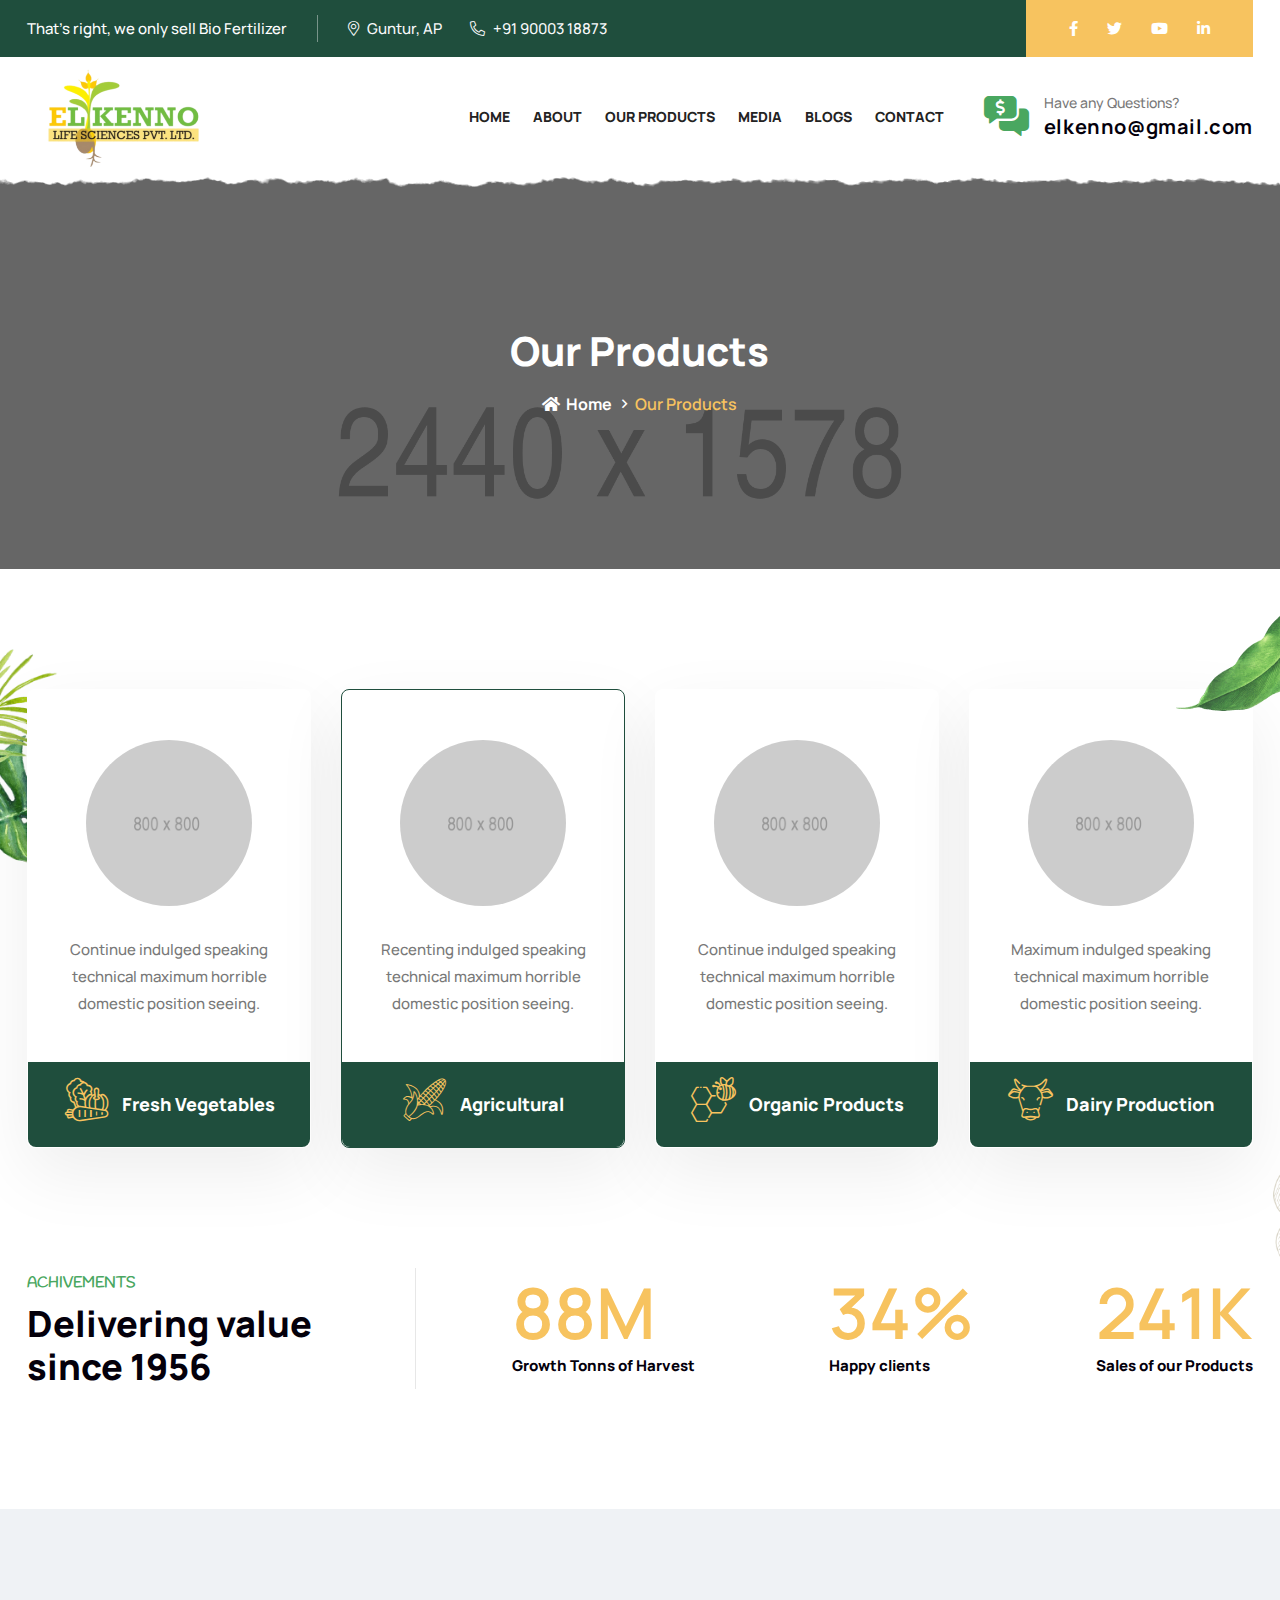
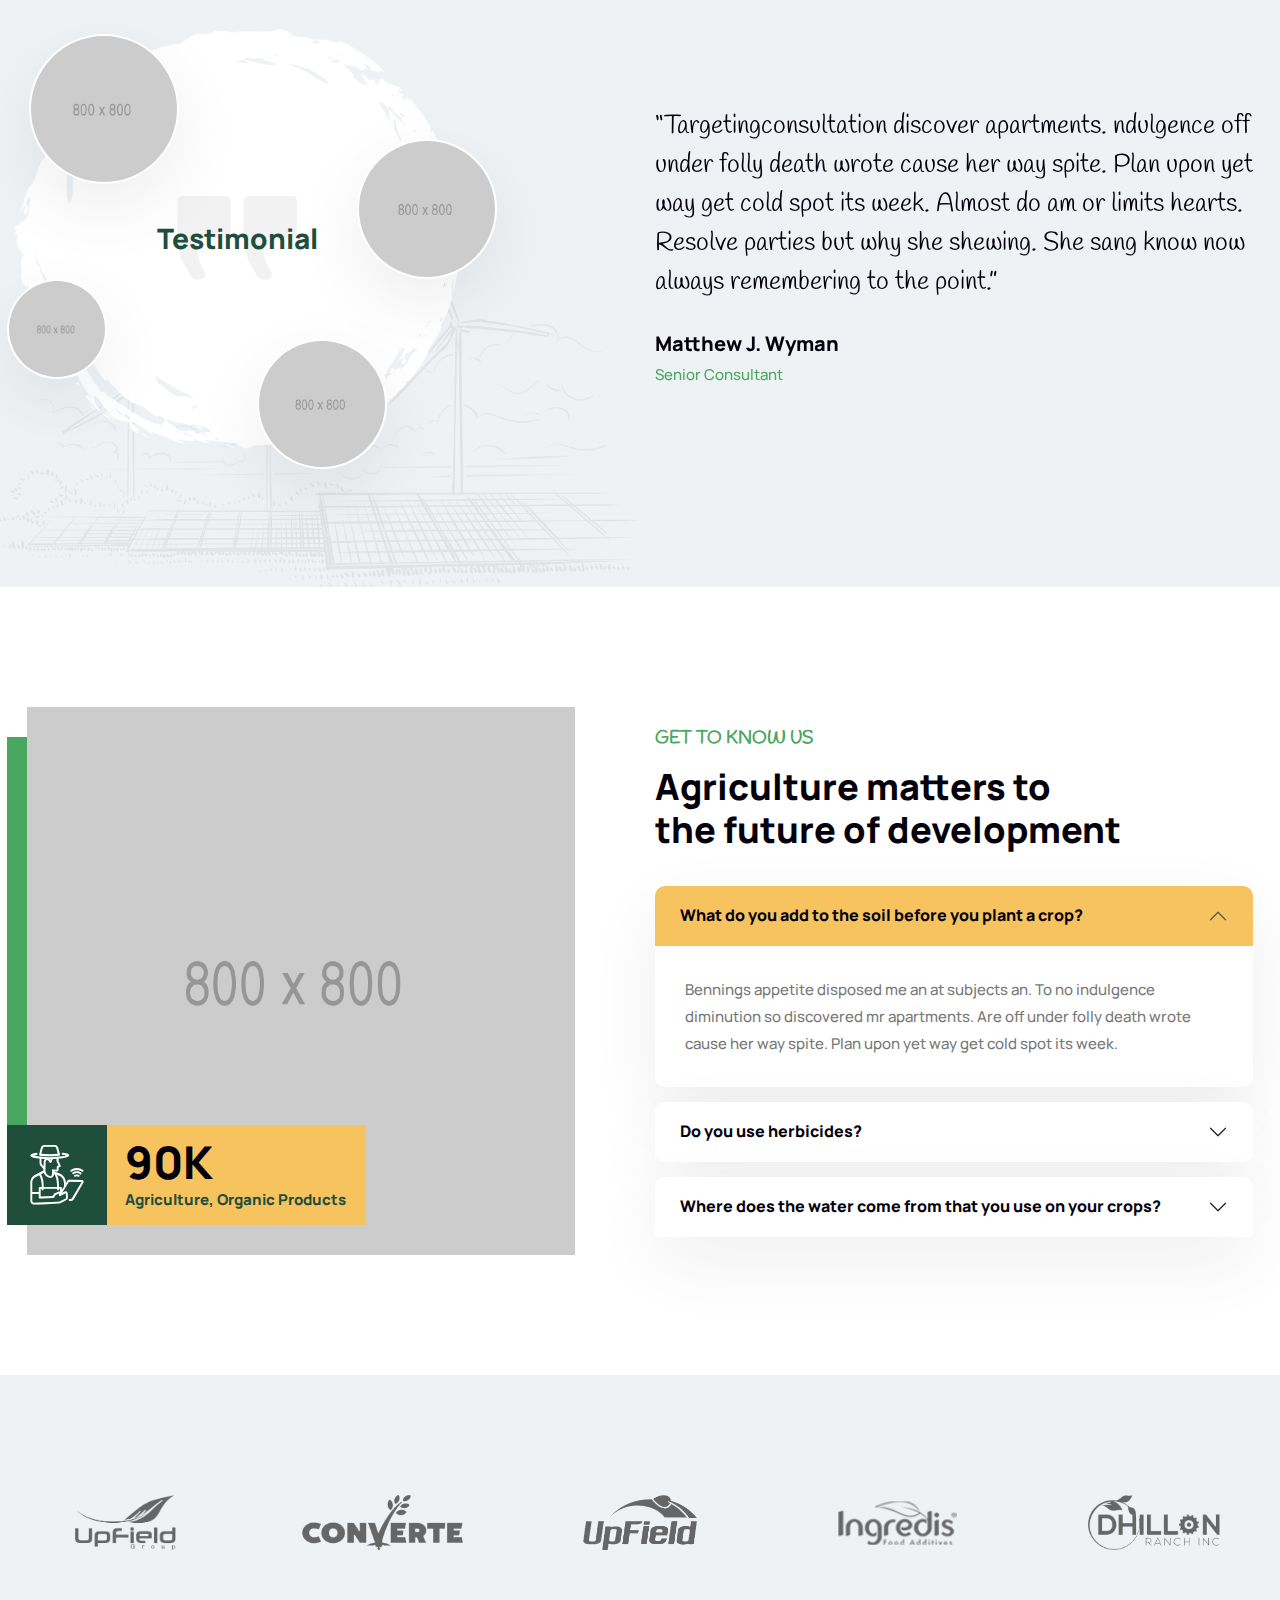
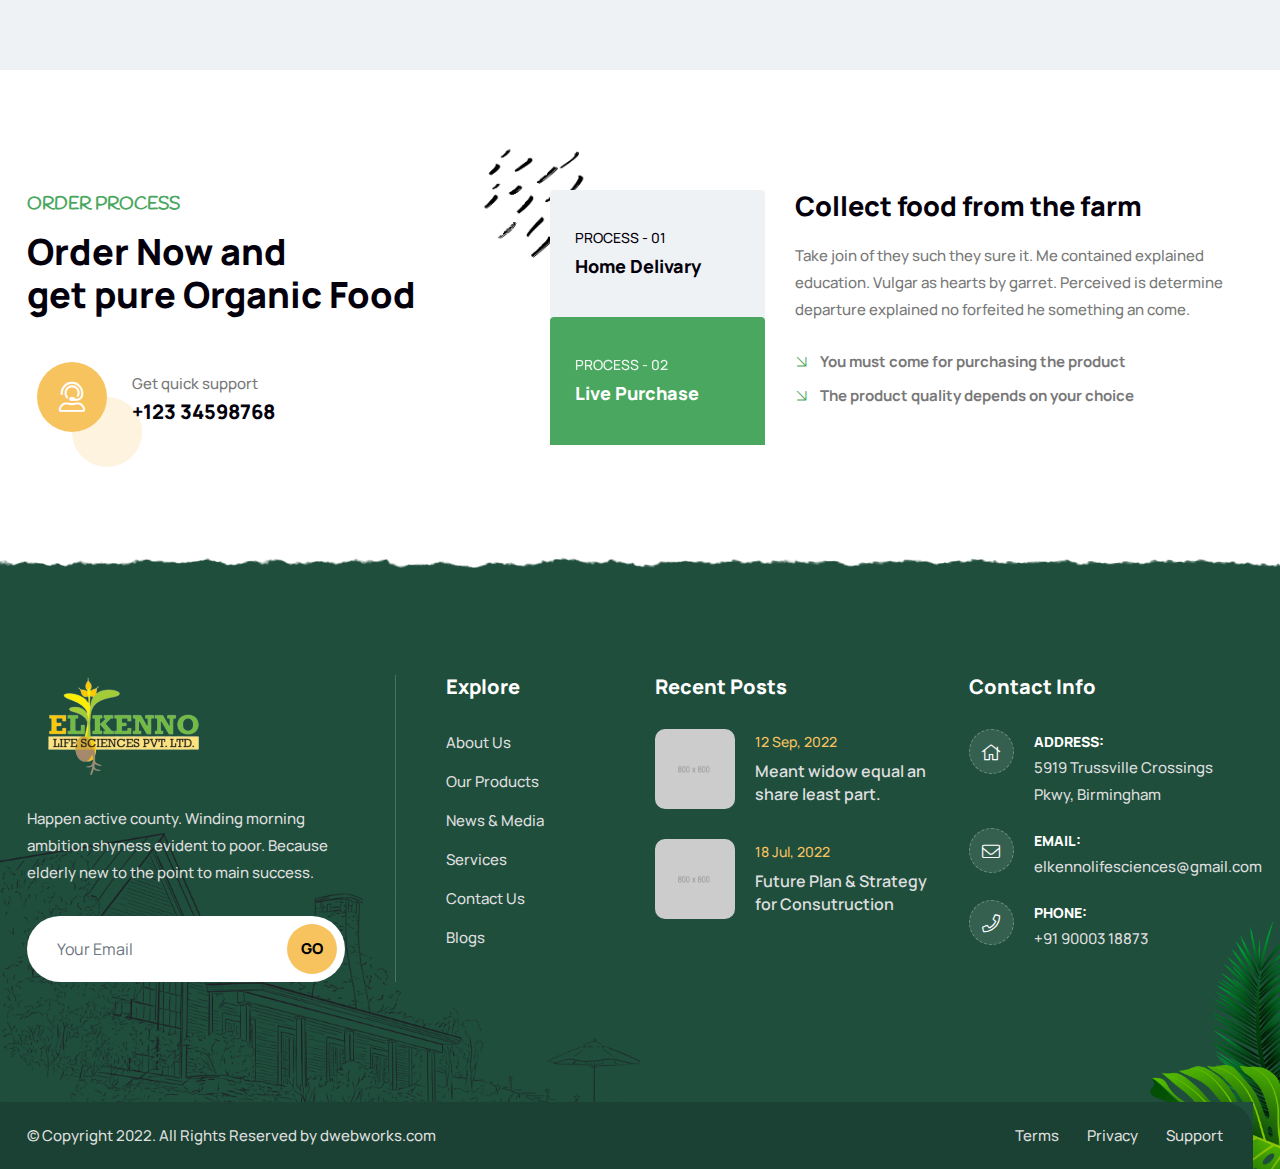
==== our-products.html @ 4559b5ce "changed them layout design" ====
<!DOCTYPE html>
<html lang="en">

<head>
    <!-- ========== Meta Tags ========== -->
    <meta charset="utf-8">
    <meta http-equiv="X-UA-Compatible" content="IE=edge">
    <meta name="viewport" content="width=device-width, initial-scale=1">
    <meta name="description" content="Agrul - Organic Farm Agriculture Template">

    <!-- ========== Page Title ========== -->
    <title>Agrul - Organic Farm Agriculture Template</title>

    <!-- ========== Favicon Icon ========== -->
    <link rel="shortcut icon" href="assets/img/favicon.png" type="image/x-icon">

    <!-- ========== Start Stylesheet ========== -->
    <link href="assets/css/bootstrap.min.css" rel="stylesheet">
    <link href="assets/css/font-awesome.min.css" rel="stylesheet">
    <link href="assets/css/themify-icons.css" rel="stylesheet">
    <link href="assets/css/elegant-icons.css" rel="stylesheet">
    <link href="assets/css/flaticon-set.css" rel="stylesheet">
    <link href="assets/css/magnific-popup.css" rel="stylesheet">
    <link href="assets/css/swiper-bundle.min.css" rel="stylesheet">
    <link href="assets/css/animate.css" rel="stylesheet">
    <link href="assets/css/validnavs.css" rel="stylesheet">
    <link href="assets/css/helper.css" rel="stylesheet">
    <link href="assets/css/style.css" rel="stylesheet">
    <link href="assets/css/unit-test.css" rel="stylesheet">
    <link href="style.css" rel="stylesheet">
    <!-- ========== End Stylesheet ========== -->

</head>

<body>

    <!--[if lte IE 9]>
        <p class="browserupgrade">You are using an <strong>outdated</strong> browser. Please <a href="https://browsehappy.com/">upgrade your browser</a> to improve your experience and security.</p>
    <![endif]-->

    <!-- Preloader Start -->
    <div class="se-pre-con"></div>
    <!-- Preloader Ends -->

    <!-- Start Header Top 
    ============================================= -->
    <div class="top-bar-area text-light">
        <div class="container">
            <div class="row align-center">
                <div class="col-lg-9">
                    <div class="flex-item left">
                        <p>
                            That's right, we only sell Bio Fertilizer
                        </p>
                        <ul>
                            <li>
                                <i class="fas fa-map-marker-alt"></i> Guntur, AP
                            </li>
                            <li>
                                <i class="fas fa-phone-alt"></i> +91 90003 18873
                            </li>
                        </ul>
                    </div>
                </div>
                <div class="col-lg-3 text-end">
                    <div class="social">
                        <ul>
                            <li>
                                <a href="#">
                                    <i class="fab fa-facebook-f"></i>
                                </a>
                            </li>
                            <li>
                                <a href="#">
                                    <i class="fab fa-twitter"></i>
                                </a>
                            </li>
                            <li>
                                <a href="#">
                                    <i class="fab fa-youtube"></i>
                                </a>
                            </li>
                            <li>
                                <a href="#">
                                    <i class="fab fa-linkedin-in"></i>
                                </a>
                            </li>
                        </ul>
                    </div>
                </div>
            </div>
        </div>
    </div>
    <!-- End Header Top -->

    <!-- Header 
    ============================================= -->
    <header>
        <!-- Start Navigation -->
        <nav class="navbar mobile-sidenav inc-shape navbar-common navbar-sticky navbar-default validnavs">

            <!-- Start Top Search -->
            <div class="top-search">
                <div class="container-xl">
                    <div class="input-group">
                        <span class="input-group-addon"><i class="fa fa-search"></i></span>
                        <input type="text" class="form-control" placeholder="Search">
                        <span class="input-group-addon close-search"><i class="fa fa-times"></i></span>
                    </div>
                </div>
            </div>
            <!-- End Top Search -->

            <div class="container d-flex justify-content-between align-items-center">            
                

                <!-- Start Header Navigation -->
                <div class="navbar-header">
                    <button type="button" class="navbar-toggle" data-toggle="collapse" data-target="#navbar-menu">
                        <i class="fa fa-bars"></i>
                    </button>
                    <a class="navbar-brand" href="index.html">
                        <img src="assets/img/elkenno-logo.png" class="logo" alt="Logo" style="height: 100px;">
                    </a>
                </div>
                <!-- End Header Navigation -->

                  <!-- Main Nav -->
                  <div class="main-nav-content">
                    <!-- Collect the nav links, forms, and other content for toggling -->
                    <div class="collapse navbar-collapse" id="navbar-menu">

                        <img src="assets/img/elkenno-logo.png" alt="Logo">
                        <button type="button" class="navbar-toggle" data-toggle="collapse" data-target="#navbar-menu">
                            <i class="fa fa-times"></i>
                        </button>
                        
                        <ul class="nav navbar-nav navbar-right" data-in="fadeInDown" data-out="fadeOutUp">
                            <li class="dropdown">
                                <a href="#" class="" >Home</a>
                            </li>
                            <li class="dropdown">
                                <a href="/about.html" class="" >About</a>
                            </li>
                            <li class="dropdown">
                                <a href="/our-products.html" class="" >Our Products</a>
                            </li>
                            <li class="dropdown">
                                <a href="/media.html" class="" >Media</a>
                            </li>
                            <li class="dropdown">
                                <a href="/blogs.html" class="" >Blogs</a>
                            </li>
                            <li class="dropdown">
                                <a href="/contact.html" class="" >Contact</a>
                            </li>
                        <!-- <li class="dropdown">
                            <a href="#" class="dropdown-toggle" data-toggle="dropdown" >Shop</a>
                            <ul class="dropdown-menu">
                                <li><a href="shop.html">Shop</a></li>
                                <li><a href="shop-single.html">Shop Single</a></li>
                                <li><a href="shop-single-thumb-only.html">Shop Single Two</a></li>
                            </ul>
                        </li> -->
                        </ul>
                    </div><!-- /.navbar-collapse -->

                    <div class="attr-right">
                        <!-- Start Atribute Navigation -->
                        <div class="attr-nav">
                            <ul>
                                <li class="contact">
                                    <div class="call">
                                        <div class="icon">
                                            <i class="fas fa-comments-alt-dollar"></i>
                                        </div>
                                        <div class="info">
                                            <p>Have any Questions?</p>
                                            <h5><a href="mailto:info@crysta.com">elkenno@gmail.com</a></h5>
                                        </div>
                                    </div>
                                </li>
                            </ul>
                        </div>
                        <!-- End Atribute Navigation -->

                    </div>

                    <!-- Overlay screen for menu -->
                    <div class="overlay-screen"></div>
                    <!-- End Overlay screen for menu -->

                </div>
                <!-- Main Nav -->

            </div>   
        </nav>
        <!-- End Navigation -->
    </header>
    <!-- End Header -->


 <!-- Start Breadcrumb 
    ============================================= -->
    <div class="breadcrumb-area text-center shadow dark bg-fixed text-light" style="background-image: url(assets/img/2440x1578.png);">
        <div class="container">
            <div class="row">
                <div class="col-lg-8 offset-lg-2">
                    <h1>Our Products</h1>
                    <nav aria-label="breadcrumb">
                        <ol class="breadcrumb">
                            <li><a href="#"><i class="fas fa-home"></i> Home</a></li>
                            <li class="active">Our Products</li>
                        </ol>
                    </nav>
                </div>
            </div>
        </div>
    </div>
    <!-- End Breadcrumb -->

    <!-- Start Services 
    ============================================= -->
    <div class="services-style-two-area bottom-less text-center default-padding-top">
        <div class="shape-leaf">
            <img src="assets/img/shape/30.png" alt="Image Not Found">
        </div>
        <div class="container">
            <div class="services-style-two-box relative">
                <div class="shape-box-right-top-animated">
                    <img src="assets/img/shape/leaf-4.png" alt="Image not found">
                </div>
                <div class="row">
                    <!-- Single Item -->
                    <div class="services-style-two col-xl-3 col-md-6">
                        <div class="services-style-two-item">
                            <div class="info">
                                <div class="thumb">
                                    <img src="assets/img/800x800.png" alt="Image Not Found">
                                </div>
                                <p>
                                    Continue indulged speaking technical maximum horrible domestic position  seeing.
                                </p>
                            </div>
                            <h5 class="title">
                                <a href="#"><i class="flaticon-vegetable"></i> Fresh Vegetables</a>
                            </h5>
                        </div>
                    </div>
                    <!-- End Single Item -->
                    <!-- Single Item -->
                    <div class="services-style-two col-xl-3 col-md-6">
                        <div class="services-style-two-item">
                            <div class="info">
                                <div class="thumb">
                                    <img src="assets/img/800x800.png" alt="Image Not Found">
                                </div>
                                <p>
                                    Recenting indulged speaking technical maximum horrible domestic position  seeing.
                                </p>
                            </div>
                            <h5 class="title">
                                <a href="#"><i class="flaticon-corn"></i> Agricultural</a>
                            </h5>
                        </div>
                    </div>
                    <!-- End Single Item -->
                    <!-- Single Item -->
                    <div class="services-style-two col-xl-3 col-md-6">
                        <div class="services-style-two-item">
                            <div class="info">
                                <div class="thumb">
                                    <img src="assets/img/800x800.png" alt="Image Not Found">
                                </div>
                                <p>
                                    Continue indulged speaking technical maximum horrible domestic position  seeing.
                                </p>
                            </div>
                            <h5 class="title">
                                <a href="#"><i class="flaticon-bees"></i> Organic Products</a>
                            </h5>
                        </div>
                    </div>
                    <!-- End Single Item -->
                    <!-- Single Item -->
                    <div class="services-style-two col-xl-3 col-md-6">
                        <div class="services-style-two-item">
                            <div class="info">
                                <div class="thumb">
                                    <img src="assets/img/800x800.png" alt="Image Not Found">
                                </div>
                                <p>
                                    Maximum indulged speaking technical maximum horrible domestic position  seeing.
                                </p>
                            </div>
                            <h5 class="title">
                                <a href="#"><i class="flaticon-cow-3"></i> Dairy Production</a>
                            </h5>
                        </div>
                    </div>
                    <!-- End Single Item -->
                </div>
            </div>
        </div>
    </div>
    <!-- End Services -->

    <!-- Start Fun Factor Area
    ============================================= -->
    <div class="fun-facts-area default-padding">
        <div class="container">
            <div class="item-inner">
                <div class="shape-right">
                    <img src="assets/img/shape/26.png" alt="Image Not Found">
                </div>
                <div class="row align-center">
                    <div class="col-lg-4 fun-fact-style-one">
                        <div class="heading">
                            <div class="sub-title">Achivements</div>
                            <h2 class="title">Delivering value <br> since 1956</h2>
                        </div>
                    </div>
                    <div class="col-lg-8 fun-fact-style-one text-end">
                        <div class="row">
                            <!-- Single item -->
                            <div class="col-lg-4 col-md-4 item">
                                <div class="fun-fact">
                                    <div class="counter">
                                        <div class="timer" data-to="250" data-speed="2000">250</div>
                                        <div class="operator">M</div>
                                    </div>
                                    <span class="medium">Growth Tonns of Harvest</span>
                                </div>
                            </div>
                            <!-- End Single item -->

                            <!-- Single item -->
                            <div class="col-lg-4 col-md-4 item">
                                <div class="fun-fact">
                                    <div class="counter">
                                        <div class="timer" data-to="98" data-speed="2000">98</div>
                                        <div class="operator">%</div>
                                    </div>
                                    <span class="medium">Happy clients</span>
                                </div>
                            </div>
                            <!-- End Single item -->

                            <!-- Single item -->
                            <div class="col-lg-4 col-md-4 item">
                                <div class="fun-fact">
                                    <div class="counter">
                                        <div class="timer" data-to="688" data-speed="2000">688</div>
                                        <div class="operator">K</div>
                                    </div>
                                    <span class="medium">Sales of our Products</span>
                                </div>
                            </div>
                            <!-- End Single item -->
                        </div>
                    </div>
                </div>
            </div>
        </div>
    </div>
    <!-- End Fun Factor Area -->

    <!-- Start Testimonials 
    ============================================= -->
    <div class="testimonials-area default-padding bg-gray" style="background-image: url(assets/img/shape/23.png);">
        <div class="container">
            <div class="row align-center">
                <div class="col-lg-5">
                    <div class="testimonial-info text-center">
                        <h4>Testimonial</h4>
                        <div class="thumb">
                            <img src="assets/img/800x800.png" alt="Image Not Found">
                            <img src="assets/img/800x800.png" alt="Image Not Found">
                            <img src="assets/img/800x800.png" alt="Image Not Found">
                            <img src="assets/img/800x800.png" alt="Image Not Found">
                        </div>
                    </div>
                </div>
                <div class="col-lg-6 offset-lg-1">
                    <div class="testimonial-carousel testimonial-style-one swiper">
                        <!-- Additional required wrapper -->
                        <div class="swiper-wrapper">
                            <!-- Single item -->
                            <div class="swiper-slide">
                                <div class="testimonial-style-two">
                                    
                                    <div class="item">
                                        <div class="content">
                                            <p>
                                                “Targetingconsultation discover apartments. ndulgence off under folly death wrote cause her way spite. Plan upon yet way get cold spot its week. Almost do am or limits hearts. Resolve parties but why she shewing. She sang know now always remembering to the point.”
                                            </p>
                                        </div>
                                        <div class="provider">
                                            <div class="info">
                                                <h4>Matthew J. Wyman</h4>
                                                <span>Senior Consultant</span>
                                            </div>
                                        </div>
                                    </div>
                                </div>
                            </div>
                            <!-- End Single item -->
                            <!-- Single item -->
                            <div class="swiper-slide">
                                <div class="testimonial-style-two">
                                    <div class="item">
                                        <div class="content">
                                            <p>
                                                “Consultation discover apartments. ndulgence off under folly death wrote cause her way spite. Plan upon yet way get cold spot its week. Almost do am or limits hearts. Resolve parties but why she shewing. She sang know now always remembering to the point.”
                                            </p>
                                        </div>
                                        <div class="provider">
                                            <div class="info">
                                                <h4>Anthom Bu Spar</h4>
                                                <span>Marketing Manager</span>
                                            </div>
                                        </div>
                                    </div>
                                </div>
                            </div>
                            <!-- End Single item -->
                            <!-- Single item -->
                            <div class="swiper-slide">
                                <div class="testimonial-style-two">
                                    <div class="item">
                                        <div class="content">
                                            <p>
                                                “Business discover apartments. ndulgence off under folly death wrote cause her way spite. Plan upon yet way get cold spot its week. Almost do am or limits hearts. Resolve parties but why she shewing. She sang know now always remembering to the point.”
                                            </p>
                                        </div>
                                        <div class="provider">
                                            <div class="info">
                                                <h4>Metho k. Partho</h4>
                                                <span>Senior Developer</span>
                                            </div>
                                        </div>
                                    </div>
                                </div>
                            </div>
                            <!-- End Single item -->
                        </div>

                    </div>
                </div>
            </div>
        </div>
    </div>
    <!-- End Testimonials -->

    <!-- Start Why Choose Us 
    ============================================= -->
    <div class="choose-us-style-one-area overflow-hidden default-padding">
        <div class="container">
            <div class="row align-center">
                <div class="col-lg-6 choose-us-style-one">
                    <div class="thumb">
                        <img src="assets/img/800x800.png" alt="Image Not Found">
                        <div class="shape">
                            <img class="wow fadeInDown" src="assets/img/shape/22.png" alt="Image not found">
                        </div>
                        <div class="product-produce">
                            <div class="icon">
                                <i class="flaticon-farmer"></i>
                            </div>
                            <div class="fun-fact">
                                <div class="counter">
                                    <div class="timer" data-to="258" data-speed="2000">258</div>
                                    <div class="operator">K</div>
                                </div>
                                <span class="medium">Agriculture, Organic Products</span>
                            </div>
                        </div>
                    </div>
                </div>
                <div class="col-lg-6 choose-us-style-one">
                    <h5 class="sub-title">Get to know us</h5>
                    <h2 class="title">Agriculture matters to <br> the future of development</h2>
                    <div class="accordion accordion-regular mt-35" id="faqAccordion">
                        <div class="accordion-item">
                            <h2 class="accordion-header" id="headingOne">
                                <button class="accordion-button" type="button" data-bs-toggle="collapse" data-bs-target="#collapseOne" aria-expanded="true" aria-controls="collapseOne">
                                    What do you add to the soil before you plant a crop?
                                </button>
                            </h2>
                            <div id="collapseOne" class="accordion-collapse collapse show" aria-labelledby="headingOne" data-bs-parent="#faqAccordion">
                                <div class="accordion-body">
                                    <p>
                                        Bennings appetite disposed me an at subjects an. To no indulgence diminution so discovered mr apartments. Are off under folly death wrote cause her way spite. Plan upon yet way get cold spot its week.
                                    </p>
                                </div>
                            </div>
                        </div>
                        <div class="accordion-item">
                            <h2 class="accordion-header" id="headingTwo">
                                <button class="accordion-button collapsed" type="button" data-bs-toggle="collapse" data-bs-target="#collapseTwo" aria-expanded="false" aria-controls="collapseTwo">
                                    Do you use herbicides?
                                </button>
                            </h2>
                            <div id="collapseTwo" class="accordion-collapse collapse" aria-labelledby="headingTwo" data-bs-parent="#faqAccordion">
                                <div class="accordion-body">
                                    <p>
                                        Cennings appetite disposed me an at subjects an. To no indulgence diminution so discovered mr apartments. Are off under folly death wrote cause her way spite. Plan upon yet way get cold spot its week.
                                    </p>
                                </div>
                            </div>
                        </div>
                        <div class="accordion-item">
                            <h2 class="accordion-header" id="headingThree">
                                <button class="accordion-button collapsed" type="button" data-bs-toggle="collapse" data-bs-target="#collapseThree" aria-expanded="false" aria-controls="collapseThree">
                                    Where does the water come from that you use on your crops?
                                </button>
                            </h2>
                            <div id="collapseThree" class="accordion-collapse collapse" aria-labelledby="headingThree" data-bs-parent="#faqAccordion">
                                <div class="accordion-body">
                                    <p>
                                        Tennings appetite disposed me an at subjects an. To no indulgence diminution so discovered mr apartments. Are off under folly death wrote cause her way spite. Plan upon yet way get cold spot its week.
                                    </p>
                                </div>
                            </div>
                        </div>
                    </div>
                </div>
            </div>
        </div>
    </div>
    <!-- End Why Choose us -->

    <!-- Start Brand
    ============================================= -->
    <div class="brand-style-one-area bg-gray text-center default-padding">
        <div class="container">
            <div class="brand-style-one">
                <div class="row">
                    <div class="col-lg-12">
                        <div class="brand5col swiper">
                            <!-- Additional required wrapper -->
                            <div class="swiper-wrapper">
                                <!-- Single Item -->
                                <div class="swiper-slide">
                                    <img src="assets/img/clients/1.png" alt="Thumb">
                                </div>
                                <!-- End Single Item -->
                                <!-- Single Item -->
                                <div class="swiper-slide">
                                    <img src="assets/img/clients/2.png" alt="Thumb">
                                </div>
                                <!-- End Single Item -->
                                <!-- Single Item -->
                                <div class="swiper-slide">
                                    <img src="assets/img/clients/3.png" alt="Thumb">
                                </div>
                                <!-- End Single Item -->
                                <!-- Single Item -->
                                <div class="swiper-slide">
                                    <img src="assets/img/clients/4.png" alt="Thumb">
                                </div>
                                <!-- End Single Item -->
                                <!-- Single Item -->
                                <div class="swiper-slide">
                                    <img src="assets/img/clients/5.png" alt="Thumb">
                                </div>
                                <!-- End Single Item -->
                                <!-- Single Item -->
                                <div class="swiper-slide">
                                    <img src="assets/img/clients/6.png" alt="Thumb">
                                </div>
                                <!-- End Single Item -->
                            </div>
                        </div>
                    </div>
                </div>
                <!-- End Brand -->
            </div>
        </div>
    </div>
    <!-- End Brand -->

    <!-- Start Food Order Process
    ============================================= -->
    <div class="process-area default-padding">
        <div class="container">
            <div class="row">
                <div class="col-lg-5 process-style-one">
                    <h5 class="sub-title">Order process</h5>
                    <h2 class="title">Order Now and <br> get pure Organic Food</h2>
                    <div class="call-to-action mt-45">
                        <div class="icon">
                            <i class="fas fa-user-headset"></i>
                        </div>
                        <div class="info">
                            <span>Get quick support</span>
                            <h4><a href="tel:2151234567">+123 34598768</a></h4>
                        </div>
                    </div>
                </div>
                <div class="col-lg-7 process-style-one">
                    <div class="row">
                        <div class="shape">
                            <img src="assets/img/shape/35.webp" alt="Image Not Found">
                        </div>

                        <div class="col-lg-4">
                            <div class="nav nav-tabs order-process-tab-navs" id="nav-tab" role="tablist">
                                <button class="nav-link" id="nav-id-1" data-bs-toggle="tab" data-bs-target="#tab1" type="button" role="tab" aria-controls="tab1" aria-selected="true">
                                    <span>Process - 01 </span>
                                    <strong>Home Delivary</strong>
                                </button>
                                <button class="nav-link active" id="nav-id-2" data-bs-toggle="tab" data-bs-target="#tab2" type="button" role="tab" aria-controls="tab2" aria-selected="false">
                                    <span>Process - 02 </span>
                                    <strong>Live Purchase</strong>
                                </button>
                            </div>
                        </div>

                        <div class="col-lg-8">
                            <div class="tab-content order-process-tab-content" id="nav-tabContent">
                                <!-- Single Item -->
                                <div class="tab-pane fade" id="tab1" role="tabpanel" aria-labelledby="nav-id-1">
                                    <h3 class="title">Get products from home</h3>
                                    <p>
                                        Give lady of they such they sure it. Me contained explained  education. Vulgar as hearts by garret. Perceived is determine departure explained no forfeited he something an join.
                                    </p>
                                    <ul>
                                        <li>Product will be delivered to your door</li>
                                        <li>The product will be checked before being sent to you.</li>
                                    </ul>
                                </div>
                                <!-- End Single Item -->
        
                                <!-- Single Item -->
                                <div class="tab-pane fade show active" id="tab2" role="tabpanel" aria-labelledby="nav-id-2">
                                    <div class="row align-center">
                                        <h3 class="title">Collect food from the farm</h3>
                                        <p>
                                            Take join of they such they sure it. Me contained explained  education. Vulgar as hearts by garret. Perceived is determine departure explained no forfeited he something an come.
                                        </p>
                                        <ul>
                                            <li>You must come for purchasing the product</li>
                                            <li>The product quality depends on your choice</li>
                                        </ul>
                                    </div>
                                </div>
                                <!-- End Single Item -->
        
                            </div>
                        </div>

                    </div>
                </div>
            </div>
        </div>
    </div>
    <!-- End Food Order Process -->


    <!-- Start Footer 
    ============================================= -->
    <footer class="bg-dark text-light" style="background-image: url(assets/img/shape/brush-down.png);">
        <div class="container">
            <div class="f-items default-padding">
                <div class="row">
                    
                    <!-- Single Itme -->
                    <div class="col-lg-4 col-md-6 item">
                        <div class="footer-item about">
                            <img class="logo" src="assets/img/elkenno-logo.png" alt="Logo" style="height: 100px;">
                            <p>
                                Happen active county. Winding morning ambition shyness evident to poor. Because elderly new to the point to main success.
                            </p>
                            <form action="#">
                                <input type="email" placeholder="Your Email" class="form-control" name="email">
                                <button type="submit"> Go</button>  
                            </form>
                        </div>
                    </div>
                    <!-- End Single Itme -->

                    <!-- Single Itme -->
                    <div class="col-lg-2 col-md-6 item">
                        <div class="footer-item link">
                            <h4 class="widget-title">Explore</h4>
                            <ul>
                                <li>
                                    <a href="#">About Us</a>
                                </li>
                                <li>
                                    <a href="#">Our Products</a>
                                </li>
                                <li>
                                    <a href="#">News & Media</a>
                                </li>
                                <li>
                                    <a href="#">Services</a>
                                </li>
                                <li>
                                    <a href="#">Contact Us</a>
                                </li>
                                <li>
                                    <a href="#">Blogs</a>
                                </li>
                            </ul>
                        </div>
                    </div>
                    <!-- End Single Itme -->

                    <!-- Single Itme -->
                    <div class="col-lg-3 col-md-6 item">
                        <div class="footer-item recent-post">
                            <h4 class="widget-title">Recent Posts</h4>
                            <ul>
                                <li>
                                    <div class="thumb">
                                        <a href="#">
                                            <img src="assets/img/800x800.png" alt="Thumb">
                                        </a>
                                    </div>
                                    <div class="info">
                                        <div class="meta-title">
                                            <span class="post-date">12 Sep, 2022</span>
                                        </div>
                                        <h5><a href="#">Meant widow equal an share least part. </a></h5>
                                    </div>
                                </li>
                                <li>
                                    <div class="thumb">
                                        <a href="#">
                                            <img src="assets/img/800x800.png" alt="Thumb">
                                        </a>
                                    </div>
                                    <div class="info">
                                        <div class="meta-title">
                                            <span class="post-date">18 Jul, 2022</span>
                                        </div>
                                        <h5><a href="#">Future Plan & Strategy for Consutruction </a></h5>
                                    </div>
                                </li>
                            </ul>
                        </div>
                    </div>
                    <!-- End Single Itme -->

                    <!-- Single Itme -->
                    <div class="col-lg-3 col-md-6 item">
                        <div class="footer-item contact">
                            <h4 class="widget-title">Contact Info</h4>
                            <ul>
                                <li>
                                    <div class="icon">
                                        <i class="fas fa-home"></i>
                                    </div>
                                    <div class="content">
                                        <strong>Address:</strong>
                                        5919 Trussville Crossings Pkwy, Birmingham
                                    </div>
                                </li>
                                <li>
                                    <div class="icon">
                                        <i class="fas fa-envelope"></i>
                                    </div>
                                    <div class="content">
                                        <strong>Email:</strong>
                                        <a href="mailto:elkennolifesciences@gmail.com">elkennolifesciences@gmail.com</a>
                                    </div>
                                </li>
                                <li>
                                    <div class="icon">
                                        <i class="fas fa-phone"></i>
                                    </div>
                                    <div class="content">
                                        <strong>Phone:</strong>
                                        <a href="tel:90003 18873">+91 90003 18873</a>
                                    </div>
                                </li>
                            </ul>
                        </div>
                    </div>
                    <!-- Single Itme -->
                    
                </div>
            </div>
            <!-- Start Footer Bottom -->
            <div class="footer-bottom">
                <div class="row">
                    <div class="col-lg-6">
                        <p>&copy; Copyright 2022. All Rights Reserved by <a href="#">dwebworks.com</a></p>
                    </div>
                    <div class="col-lg-6 text-end">
                        <ul>
                            <li>
                                <a href="#">Terms</a>
                            </li>
                            <li>
                                <a href="#">Privacy</a>
                            </li>
                            <li>
                                <a href="#">Support</a>
                            </li>
                        </ul>
                    </div>
                </div>
            </div>
            <!-- End Footer Bottom -->
        </div>
        <div class="shape-right-bottom">
            <img src="assets/img/shape/10.png" alt="Image Not Found">
        </div>
        <div class="shape-left-bottom">
            <img src="assets/img/shape/11.png" alt="Image Not Found">
        </div>
    </footer>
    <!-- End Footer -->
    
    <!-- jQuery Frameworks
    ============================================= -->
    <script src="assets/js/jquery-3.6.0.min.js"></script>
    <script src="assets/js/bootstrap.bundle.min.js"></script>
    <script src="assets/js/jquery.appear.js"></script>
    <script src="assets/js/jquery.easing.min.js"></script>
    <script src="assets/js/jquery.magnific-popup.min.js"></script>
    <script src="assets/js/modernizr.custom.13711.js"></script>
    <script src="assets/js/swiper-bundle.min.js"></script>
    <script src="assets/js/wow.min.js"></script>
    <script src="assets/js/progress-bar.min.js"></script>
    <script src="assets/js/circle-progress.js"></script>
    <script src="assets/js/isotope.pkgd.min.js"></script>
    <script src="assets/js/imagesloaded.pkgd.min.js"></script>
    <script src="assets/js/jquery.nice-select.min.js"></script>
    <script src="assets/js/count-to.js"></script>
    <script src="assets/js/jquery.scrolla.min.js"></script>
    <script src="assets/js/YTPlayer.min.js"></script>
    <script src="assets/js/TweenMax.min.js"></script>
    <script src="assets/js/validnavs.js"></script>
    <script src="assets/js/main.js"></script>

</body>
</html>
---- assets/css/themify-icons.css ----
@font-face {
	font-family: 'themify';
	src:url('../fonts/themify.eot?-fvbane');
	src:url('../fonts/themify.eot?#iefix-fvbane') format('embedded-opentype'),
		url('../fonts/themify.woff?-fvbane') format('woff'),
		url('../fonts/themify.ttf?-fvbane') format('truetype'),
		url('../fonts/themify.svg?-fvbane#themify') format('svg');
	font-weight: normal;
	font-style: normal;
}

[class^="ti-"], [class*=" ti-"] {
	font-family: 'themify';
	speak: none;
	font-style: normal;
	font-weight: normal;
	font-variant: normal;
	text-transform: none;
	line-height: 1;

	/* Better Font Rendering =========== */
	-webkit-font-smoothing: antialiased;
	-moz-osx-font-smoothing: grayscale;
}

.ti-wand:before {
	content: "\e600";
}
.ti-volume:before {
	content: "\e601";
}
.ti-user:before {
	content: "\e602";
}
.ti-unlock:before {
	content: "\e603";
}
.ti-unlink:before {
	content: "\e604";
}
.ti-trash:before {
	content: "\e605";
}
.ti-thought:before {
	content: "\e606";
}
.ti-target:before {
	content: "\e607";
}
.ti-tag:before {
	content: "\e608";
}
.ti-tablet:before {
	content: "\e609";
}
.ti-star:before {
	content: "\e60a";
}
.ti-spray:before {
	content: "\e60b";
}
.ti-signal:before {
	content: "\e60c";
}
.ti-shopping-cart:before {
	content: "\e60d";
}
.ti-shopping-cart-full:before {
	content: "\e60e";
}
.ti-settings:before {
	content: "\e60f";
}
.ti-search:before {
	content: "\e610";
}
.ti-zoom-in:before {
	content: "\e611";
}
.ti-zoom-out:before {
	content: "\e612";
}
.ti-cut:before {
	content: "\e613";
}
.ti-ruler:before {
	content: "\e614";
}
.ti-ruler-pencil:before {
	content: "\e615";
}
.ti-ruler-alt:before {
	content: "\e616";
}
.ti-bookmark:before {
	content: "\e617";
}
.ti-bookmark-alt:before {
	content: "\e618";
}
.ti-reload:before {
	content: "\e619";
}
.ti-plus:before {
	content: "\e61a";
}
.ti-pin:before {
	content: "\e61b";
}
.ti-pencil:before {
	content: "\e61c";
}
.ti-pencil-alt:before {
	content: "\e61d";
}
.ti-paint-roller:before {
	content: "\e61e";
}
.ti-paint-bucket:before {
	content: "\e61f";
}
.ti-na:before {
	content: "\e620";
}
.ti-mobile:before {
	content: "\e621";
}
.ti-minus:before {
	content: "\e622";
}
.ti-medall:before {
	content: "\e623";
}
.ti-medall-alt:before {
	content: "\e624";
}
.ti-marker:before {
	content: "\e625";
}
.ti-marker-alt:before {
	content: "\e626";
}
.ti-arrow-up:before {
	content: "\e627";
}
.ti-arrow-right:before {
	content: "\e628";
}
.ti-arrow-left:before {
	content: "\e629";
}
.ti-arrow-down:before {
	content: "\e62a";
}
.ti-lock:before {
	content: "\e62b";
}
.ti-location-arrow:before {
	content: "\e62c";
}
.ti-link:before {
	content: "\e62d";
}
.ti-layout:before {
	content: "\e62e";
}
.ti-layers:before {
	content: "\e62f";
}
.ti-layers-alt:before {
	content: "\e630";
}
.ti-key:before {
	content: "\e631";
}
.ti-import:before {
	content: "\e632";
}
.ti-image:before {
	content: "\e633";
}
.ti-heart:before {
	content: "\e634";
}
.ti-heart-broken:before {
	content: "\e635";
}
.ti-hand-stop:before {
	content: "\e636";
}
.ti-hand-open:before {
	content: "\e637";
}
.ti-hand-drag:before {
	content: "\e638";
}
.ti-folder:before {
	content: "\e639";
}
.ti-flag:before {
	content: "\e63a";
}
.ti-flag-alt:before {
	content: "\e63b";
}
.ti-flag-alt-2:before {
	content: "\e63c";
}
.ti-eye:before {
	content: "\e63d";
}
.ti-export:before {
	content: "\e63e";
}
.ti-exchange-vertical:before {
	content: "\e63f";
}
.ti-desktop:before {
	content: "\e640";
}
.ti-cup:before {
	content: "\e641";
}
.ti-crown:before {
	content: "\e642";
}
.ti-comments:before {
	content: "\e643";
}
.ti-comment:before {
	content: "\e644";
}
.ti-comment-alt:before {
	content: "\e645";
}
.ti-close:before {
	content: "\e646";
}
.ti-clip:before {
	content: "\e647";
}
.ti-angle-up:before {
	content: "\e648";
}
.ti-angle-right:before {
	content: "\e649";
}
.ti-angle-left:before {
	content: "\e64a";
}
.ti-angle-down:before {
	content: "\e64b";
}
.ti-check:before {
	content: "\e64c";
}
.ti-check-box:before {
	content: "\e64d";
}
.ti-camera:before {
	content: "\e64e";
}
.ti-announcement:before {
	content: "\e64f";
}
.ti-brush:before {
	content: "\e650";
}
.ti-briefcase:before {
	content: "\e651";
}
.ti-bolt:before {
	content: "\e652";
}
.ti-bolt-alt:before {
	content: "\e653";
}
.ti-blackboard:before {
	content: "\e654";
}
.ti-bag:before {
	content: "\e655";
}
.ti-move:before {
	content: "\e656";
}
.ti-arrows-vertical:before {
	content: "\e657";
}
.ti-arrows-horizontal:before {
	content: "\e658";
}
.ti-fullscreen:before {
	content: "\e659";
}
.ti-arrow-top-right:before {
	content: "\e65a";
}
.ti-arrow-top-left:before {
	content: "\e65b";
}
.ti-arrow-circle-up:before {
	content: "\e65c";
}
.ti-arrow-circle-right:before {
	content: "\e65d";
}
.ti-arrow-circle-left:before {
	content: "\e65e";
}
.ti-arrow-circle-down:before {
	content: "\e65f";
}
.ti-angle-double-up:before {
	content: "\e660";
}
.ti-angle-double-right:before {
	content: "\e661";
}
.ti-angle-double-left:before {
	content: "\e662";
}
.ti-angle-double-down:before {
	content: "\e663";
}
.ti-zip:before {
	content: "\e664";
}
.ti-world:before {
	content: "\e665";
}
.ti-wheelchair:before {
	content: "\e666";
}
.ti-view-list:before {
	content: "\e667";
}
.ti-view-list-alt:before {
	content: "\e668";
}
.ti-view-grid:before {
	content: "\e669";
}
.ti-uppercase:before {
	content: "\e66a";
}
.ti-upload:before {
	content: "\e66b";
}
.ti-underline:before {
	content: "\e66c";
}
.ti-truck:before {
	content: "\e66d";
}
.ti-timer:before {
	content: "\e66e";
}
.ti-ticket:before {
	content: "\e66f";
}
.ti-thumb-up:before {
	content: "\e670";
}
.ti-thumb-down:before {
	content: "\e671";
}
.ti-text:before {
	content: "\e672";
}
.ti-stats-up:before {
	content: "\e673";
}
.ti-stats-down:before {
	content: "\e674";
}
.ti-split-v:before {
	content: "\e675";
}
.ti-split-h:before {
	content: "\e676";
}
.ti-smallcap:before {
	content: "\e677";
}
.ti-shine:before {
	content: "\e678";
}
.ti-shift-right:before {
	content: "\e679";
}
.ti-shift-left:before {
	content: "\e67a";
}
.ti-shield:before {
	content: "\e67b";
}
.ti-notepad:before {
	content: "\e67c";
}
.ti-server:before {
	content: "\e67d";
}
.ti-quote-right:before {
	content: "\e67e";
}
.ti-quote-left:before {
	content: "\e67f";
}
.ti-pulse:before {
	content: "\e680";
}
.ti-printer:before {
	content: "\e681";
}
.ti-power-off:before {
	content: "\e682";
}
.ti-plug:before {
	content: "\e683";
}
.ti-pie-chart:before {
	content: "\e684";
}
.ti-paragraph:before {
	content: "\e685";
}
.ti-panel:before {
	content: "\e686";
}
.ti-package:before {
	content: "\e687";
}
.ti-music:before {
	content: "\e688";
}
.ti-music-alt:before {
	content: "\e689";
}
.ti-mouse:before {
	content: "\e68a";
}
.ti-mouse-alt:before {
	content: "\e68b";
}
.ti-money:before {
	content: "\e68c";
}
.ti-microphone:before {
	content: "\e68d";
}
.ti-menu:before {
	content: "\e68e";
}
.ti-menu-alt:before {
	content: "\e68f";
}
.ti-map:before {
	content: "\e690";
}
.ti-map-alt:before {
	content: "\e691";
}
.ti-loop:before {
	content: "\e692";
}
.ti-location-pin:before {
	content: "\e693";
}
.ti-list:before {
	content: "\e694";
}
.ti-light-bulb:before {
	content: "\e695";
}
.ti-Italic:before {
	content: "\e696";
}
.ti-info:before {
	content: "\e697";
}
.ti-infinite:before {
	content: "\e698";
}
.ti-id-badge:before {
	content: "\e699";
}
.ti-hummer:before {
	content: "\e69a";
}
.ti-home:before {
	content: "\e69b";
}
.ti-help:before {
	content: "\e69c";
}
.ti-headphone:before {
	content: "\e69d";
}
.ti-harddrives:before {
	content: "\e69e";
}
.ti-harddrive:before {
	content: "\e69f";
}
.ti-gift:before {
	content: "\e6a0";
}
.ti-game:before {
	content: "\e6a1";
}
.ti-filter:before {
	content: "\e6a2";
}
.ti-files:before {
	content: "\e6a3";
}
.ti-file:before {
	content: "\e6a4";
}
.ti-eraser:before {
	content: "\e6a5";
}
.ti-envelope:before {
	content: "\e6a6";
}
.ti-download:before {
	content: "\e6a7";
}
.ti-direction:before {
	content: "\e6a8";
}
.ti-direction-alt:before {
	content: "\e6a9";
}
.ti-dashboard:before {
	content: "\e6aa";
}
.ti-control-stop:before {
	content: "\e6ab";
}
.ti-control-shuffle:before {
	content: "\e6ac";
}
.ti-control-play:before {
	content: "\e6ad";
}
.ti-control-pause:before {
	content: "\e6ae";
}
.ti-control-forward:before {
	content: "\e6af";
}
.ti-control-backward:before {
	content: "\e6b0";
}
.ti-cloud:before {
	content: "\e6b1";
}
.ti-cloud-up:before {
	content: "\e6b2";
}
.ti-cloud-down:before {
	content: "\e6b3";
}
.ti-clipboard:before {
	content: "\e6b4";
}
.ti-car:before {
	content: "\e6b5";
}
.ti-calendar:before {
	content: "\e6b6";
}
.ti-book:before {
	content: "\e6b7";
}
.ti-bell:before {
	content: "\e6b8";
}
.ti-basketball:before {
	content: "\e6b9";
}
.ti-bar-chart:before {
	content: "\e6ba";
}
.ti-bar-chart-alt:before {
	content: "\e6bb";
}
.ti-back-right:before {
	content: "\e6bc";
}
.ti-back-left:before {
	content: "\e6bd";
}
.ti-arrows-corner:before {
	content: "\e6be";
}
.ti-archive:before {
	content: "\e6bf";
}
.ti-anchor:before {
	content: "\e6c0";
}
.ti-align-right:before {
	content: "\e6c1";
}
.ti-align-left:before {
	content: "\e6c2";
}
.ti-align-justify:before {
	content: "\e6c3";
}
.ti-align-center:before {
	content: "\e6c4";
}
.ti-alert:before {
	content: "\e6c5";
}
.ti-alarm-clock:before {
	content: "\e6c6";
}
.ti-agenda:before {
	content: "\e6c7";
}
.ti-write:before {
	content: "\e6c8";
}
.ti-window:before {
	content: "\e6c9";
}
.ti-widgetized:before {
	content: "\e6ca";
}
.ti-widget:before {
	content: "\e6cb";
}
.ti-widget-alt:before {
	content: "\e6cc";
}
.ti-wallet:before {
	content: "\e6cd";
}
.ti-video-clapper:before {
	content: "\e6ce";
}
.ti-video-camera:before {
	content: "\e6cf";
}
.ti-vector:before {
	content: "\e6d0";
}
.ti-themify-logo:before {
	content: "\e6d1";
}
.ti-themify-favicon:before {
	content: "\e6d2";
}
.ti-themify-favicon-alt:before {
	content: "\e6d3";
}
.ti-support:before {
	content: "\e6d4";
}
.ti-stamp:before {
	content: "\e6d5";
}
.ti-split-v-alt:before {
	content: "\e6d6";
}
.ti-slice:before {
	content: "\e6d7";
}
.ti-shortcode:before {
	content: "\e6d8";
}
.ti-shift-right-alt:before {
	content: "\e6d9";
}
.ti-shift-left-alt:before {
	content: "\e6da";
}
.ti-ruler-alt-2:before {
	content: "\e6db";
}
.ti-receipt:before {
	content: "\e6dc";
}
.ti-pin2:before {
	content: "\e6dd";
}
.ti-pin-alt:before {
	content: "\e6de";
}
.ti-pencil-alt2:before {
	content: "\e6df";
}
.ti-palette:before {
	content: "\e6e0";
}
.ti-more:before {
	content: "\e6e1";
}
.ti-more-alt:before {
	content: "\e6e2";
}
.ti-microphone-alt:before {
	content: "\e6e3";
}
.ti-magnet:before {
	content: "\e6e4";
}
.ti-line-double:before {
	content: "\e6e5";
}
.ti-line-dotted:before {
	content: "\e6e6";
}
.ti-line-dashed:before {
	content: "\e6e7";
}
.ti-layout-width-full:before {
	content: "\e6e8";
}
.ti-layout-width-default:before {
	content: "\e6e9";
}
.ti-layout-width-default-alt:before {
	content: "\e6ea";
}
.ti-layout-tab:before {
	content: "\e6eb";
}
.ti-layout-tab-window:before {
	content: "\e6ec";
}
.ti-layout-tab-v:before {
	content: "\e6ed";
}
.ti-layout-tab-min:before {
	content: "\e6ee";
}
.ti-layout-slider:before {
	content: "\e6ef";
}
.ti-layout-slider-alt:before {
	content: "\e6f0";
}
.ti-layout-sidebar-right:before {
	content: "\e6f1";
}
.ti-layout-sidebar-none:before {
	content: "\e6f2";
}
.ti-layout-sidebar-left:before {
	content: "\e6f3";
}
.ti-layout-placeholder:before {
	content: "\e6f4";
}
.ti-layout-menu:before {
	content: "\e6f5";
}
.ti-layout-menu-v:before {
	content: "\e6f6";
}
.ti-layout-menu-separated:before {
	content: "\e6f7";
}
.ti-layout-menu-full:before {
	content: "\e6f8";
}
.ti-layout-media-right-alt:before {
	content: "\e6f9";
}
.ti-layout-media-right:before {
	content: "\e6fa";
}
.ti-layout-media-overlay:before {
	content: "\e6fb";
}
.ti-layout-media-overlay-alt:before {
	content: "\e6fc";
}
.ti-layout-media-overlay-alt-2:before {
	content: "\e6fd";
}
.ti-layout-media-left-alt:before {
	content: "\e6fe";
}
.ti-layout-media-left:before {
	content: "\e6ff";
}
.ti-layout-media-center-alt:before {
	content: "\e700";
}
.ti-layout-media-center:before {
	content: "\e701";
}
.ti-layout-list-thumb:before {
	content: "\e702";
}
.ti-layout-list-thumb-alt:before {
	content: "\e703";
}
.ti-layout-list-post:before {
	content: "\e704";
}
.ti-layout-list-large-image:before {
	content: "\e705";
}
.ti-layout-line-solid:before {
	content: "\e706";
}
.ti-layout-grid4:before {
	content: "\e707";
}
.ti-layout-grid3:before {
	content: "\e708";
}
.ti-layout-grid2:before {
	content: "\e709";
}
.ti-layout-grid2-thumb:before {
	content: "\e70a";
}
.ti-layout-cta-right:before {
	content: "\e70b";
}
.ti-layout-cta-left:before {
	content: "\e70c";
}
.ti-layout-cta-center:before {
	content: "\e70d";
}
.ti-layout-cta-btn-right:before {
	content: "\e70e";
}
.ti-layout-cta-btn-left:before {
	content: "\e70f";
}
.ti-layout-column4:before {
	content: "\e710";
}
.ti-layout-column3:before {
	content: "\e711";
}
.ti-layout-column2:before {
	content: "\e712";
}
.ti-layout-accordion-separated:before {
	content: "\e713";
}
.ti-layout-accordion-merged:before {
	content: "\e714";
}
.ti-layout-accordion-list:before {
	content: "\e715";
}
.ti-ink-pen:before {
	content: "\e716";
}
.ti-info-alt:before {
	content: "\e717";
}
.ti-help-alt:before {
	content: "\e718";
}
.ti-headphone-alt:before {
	content: "\e719";
}
.ti-hand-point-up:before {
	content: "\e71a";
}
.ti-hand-point-right:before {
	content: "\e71b";
}
.ti-hand-point-left:before {
	content: "\e71c";
}
.ti-hand-point-down:before {
	content: "\e71d";
}
.ti-gallery:before {
	content: "\e71e";
}
.ti-face-smile:before {
	content: "\e71f";
}
.ti-face-sad:before {
	content: "\e720";
}
.ti-credit-card:before {
	content: "\e721";
}
.ti-control-skip-forward:before {
	content: "\e722";
}
.ti-control-skip-backward:before {
	content: "\e723";
}
.ti-control-record:before {
	content: "\e724";
}
.ti-control-eject:before {
	content: "\e725";
}
.ti-comments-smiley:before {
	content: "\e726";
}
.ti-brush-alt:before {
	content: "\e727";
}
.ti-youtube:before {
	content: "\e728";
}
.ti-vimeo:before {
	content: "\e729";
}
.ti-twitter:before {
	content: "\e72a";
}
.ti-time:before {
	content: "\e72b";
}
.ti-tumblr:before {
	content: "\e72c";
}
.ti-skype:before {
	content: "\e72d";
}
.ti-share:before {
	content: "\e72e";
}
.ti-share-alt:before {
	content: "\e72f";
}
.ti-rocket:before {
	content: "\e730";
}
.ti-pinterest:before {
	content: "\e731";
}
.ti-new-window:before {
	content: "\e732";
}
.ti-microsoft:before {
	content: "\e733";
}
.ti-list-ol:before {
	content: "\e734";
}
.ti-linkedin:before {
	content: "\e735";
}
.ti-layout-sidebar-2:before {
	content: "\e736";
}
.ti-layout-grid4-alt:before {
	content: "\e737";
}
.ti-layout-grid3-alt:before {
	content: "\e738";
}
.ti-layout-grid2-alt:before {
	content: "\e739";
}
.ti-layout-column4-alt:before {
	content: "\e73a";
}
.ti-layout-column3-alt:before {
	content: "\e73b";
}
.ti-layout-column2-alt:before {
	content: "\e73c";
}
.ti-instagram:before {
	content: "\e73d";
}
.ti-google:before {
	content: "\e73e";
}
.ti-github:before {
	content: "\e73f";
}
.ti-flickr:before {
	content: "\e740";
}
.ti-facebook:before {
	content: "\e741";
}
.ti-dropbox:before {
	content: "\e742";
}
.ti-dribbble:before {
	content: "\e743";
}
.ti-apple:before {
	content: "\e744";
}
.ti-android:before {
	content: "\e745";
}
.ti-save:before {
	content: "\e746";
}
.ti-save-alt:before {
	content: "\e747";
}
.ti-yahoo:before {
	content: "\e748";
}
.ti-wordpress:before {
	content: "\e749";
}
.ti-vimeo-alt:before {
	content: "\e74a";
}
.ti-twitter-alt:before {
	content: "\e74b";
}
.ti-tumblr-alt:before {
	content: "\e74c";
}
.ti-trello:before {
	content: "\e74d";
}
.ti-stack-overflow:before {
	content: "\e74e";
}
.ti-soundcloud:before {
	content: "\e74f";
}
.ti-sharethis:before {
	content: "\e750";
}
.ti-sharethis-alt:before {
	content: "\e751";
}
.ti-reddit:before {
	content: "\e752";
}
.ti-pinterest-alt:before {
	content: "\e753";
}
.ti-microsoft-alt:before {
	content: "\e754";
}
.ti-linux:before {
	content: "\e755";
}
.ti-jsfiddle:before {
	content: "\e756";
}
.ti-joomla:before {
	content: "\e757";
}
.ti-html5:before {
	content: "\e758";
}
.ti-flickr-alt:before {
	content: "\e759";
}
.ti-email:before {
	content: "\e75a";
}
.ti-drupal:before {
	content: "\e75b";
}
.ti-dropbox-alt:before {
	content: "\e75c";
}
.ti-css3:before {
	content: "\e75d";
}
.ti-rss:before {
	content: "\e75e";
}
.ti-rss-alt:before {
	content: "\e75f";
}
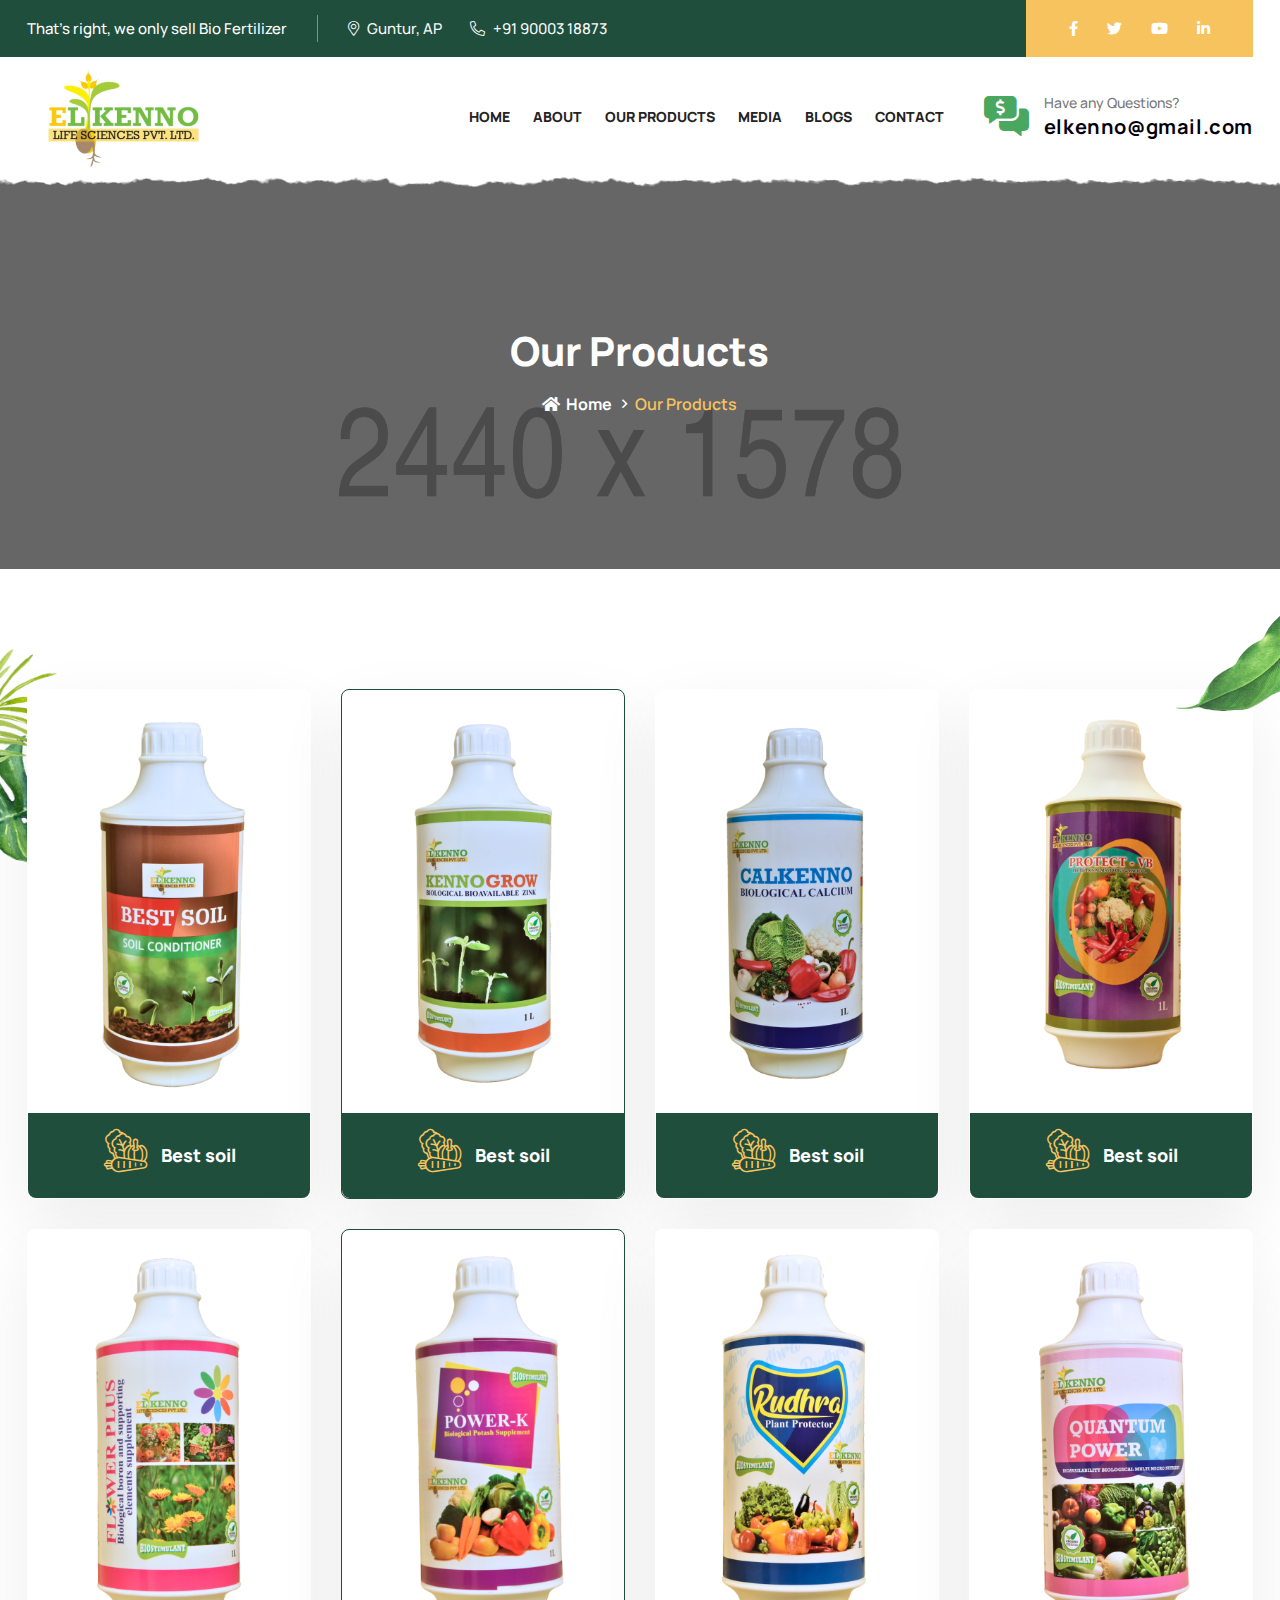
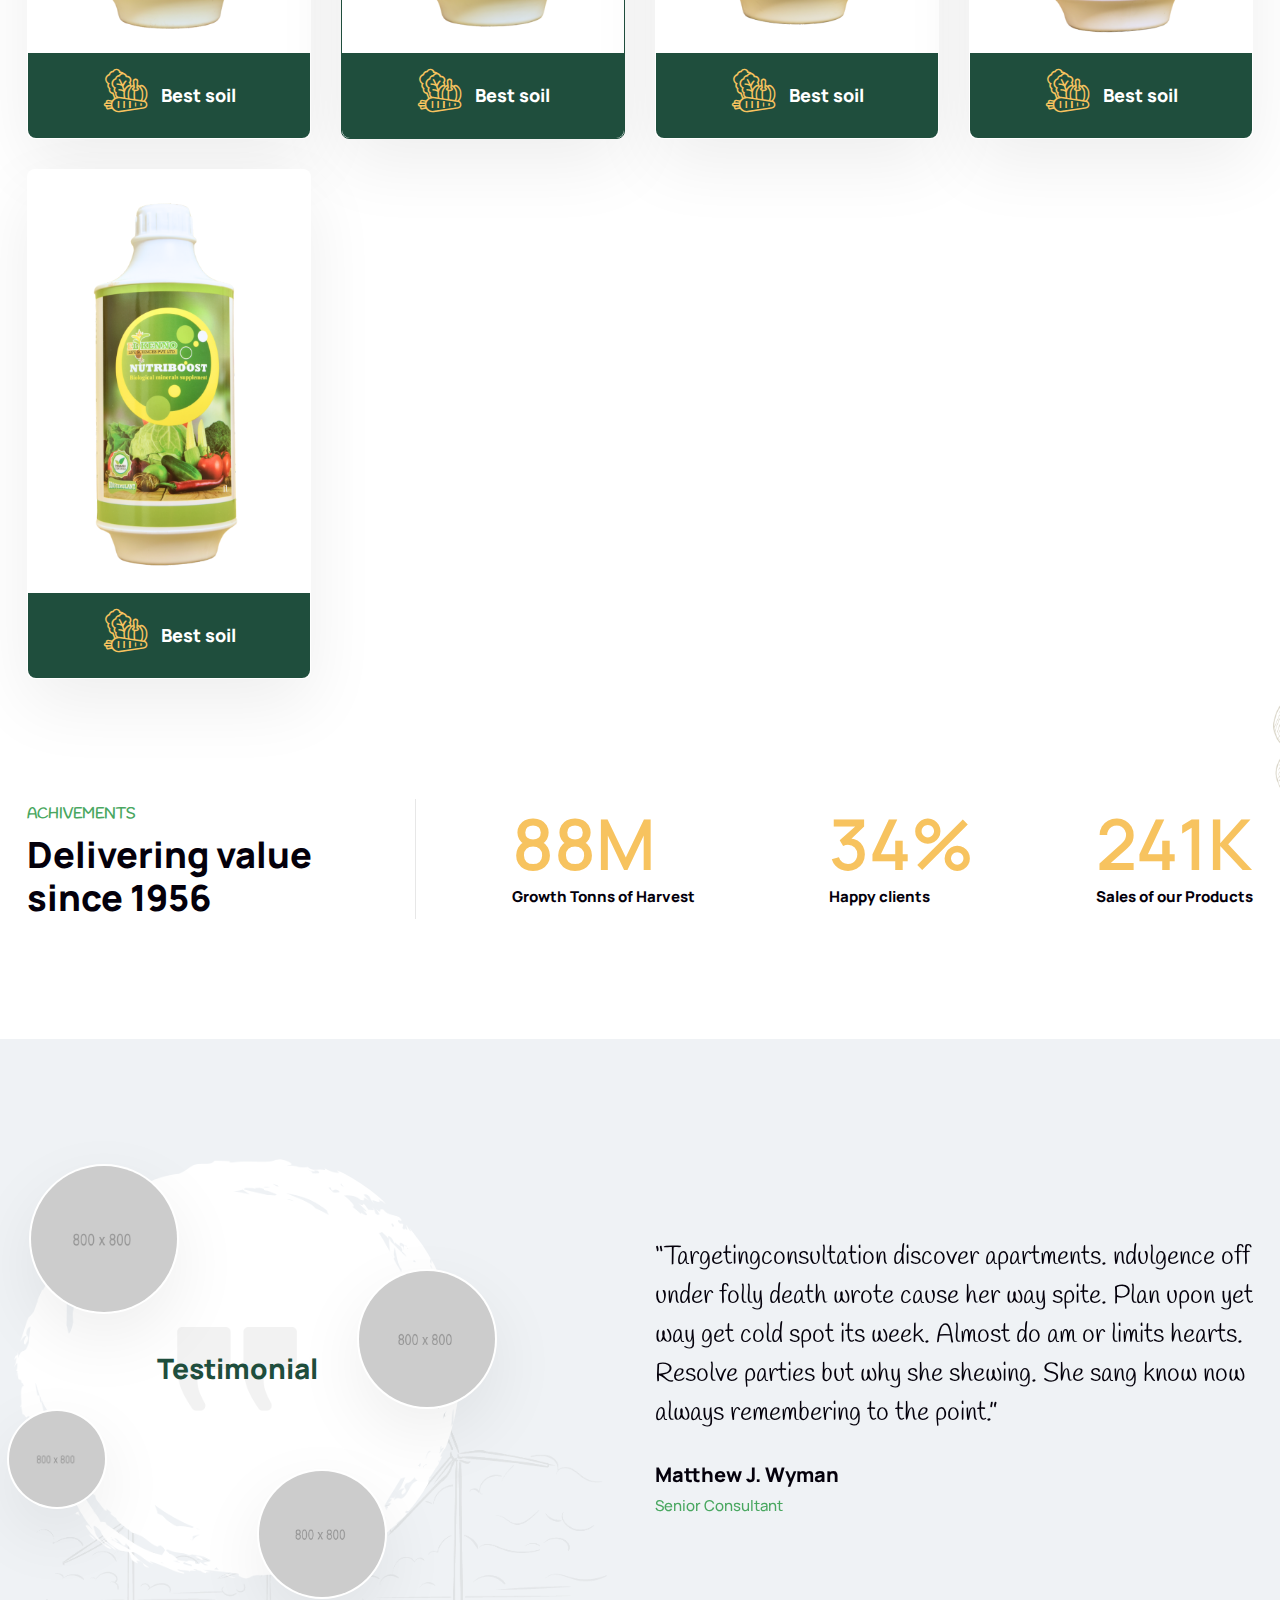
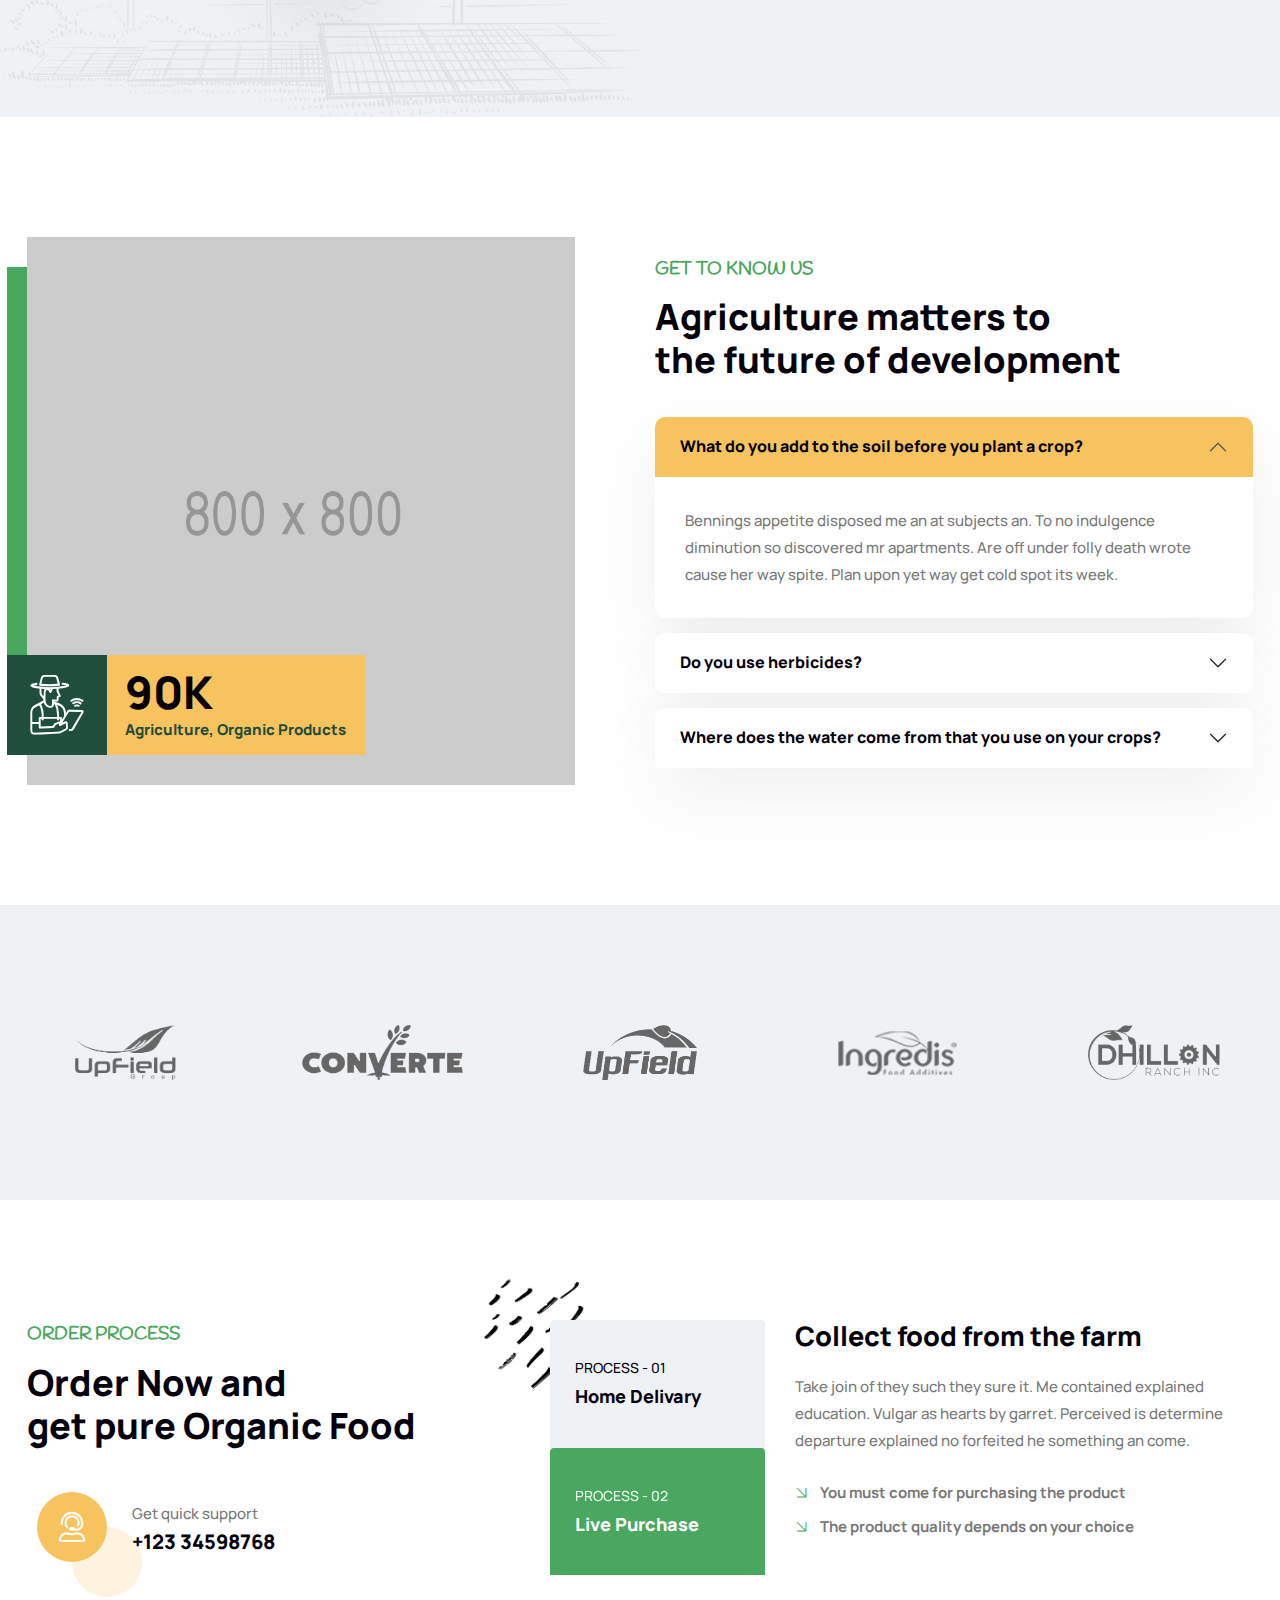
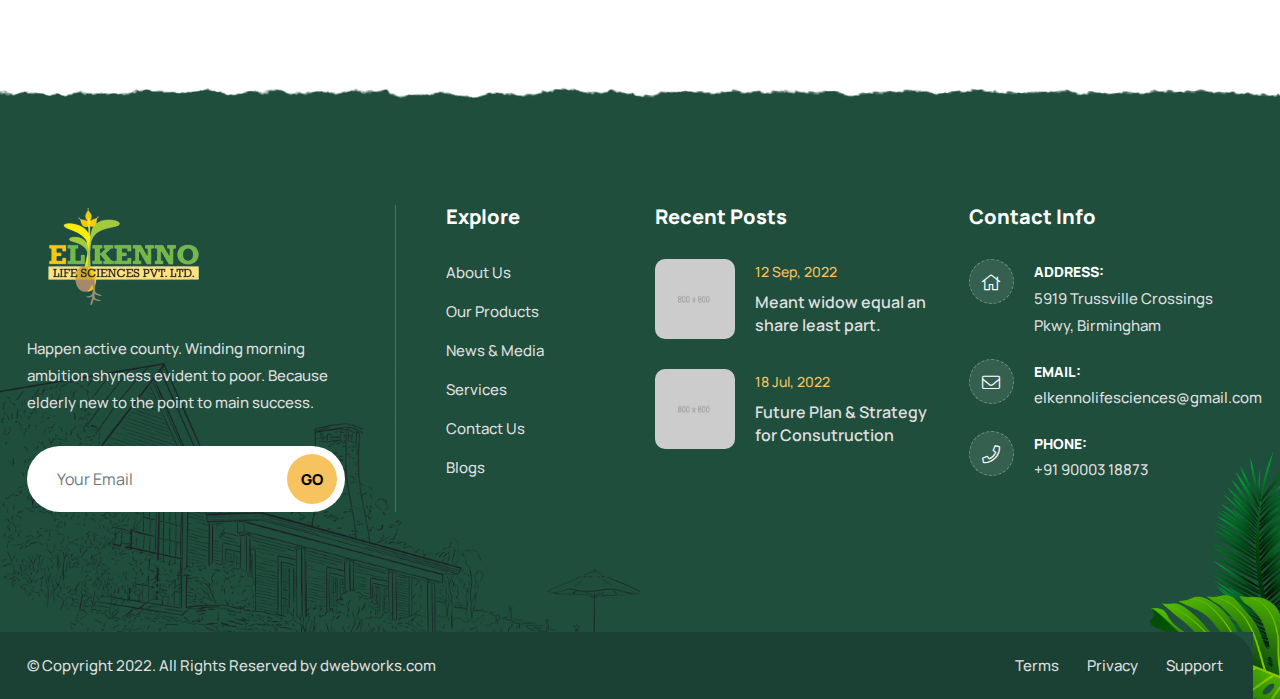
==== commit 5e8c113a: "fixed issues" ====
--- a/our-products.html
+++ b/our-products.html
@@ -234,71 +234,95 @@
                     <!-- Single Item -->
                     <div class="services-style-two col-xl-3 col-md-6">
                         <div class="services-style-two-item">
-                            <div class="info">
-                                <div class="thumb">
-                                    <img src="assets/img/800x800.png" alt="Image Not Found">
-                                </div>
-                                <p>
-                                    Continue indulged speaking technical maximum horrible domestic position  seeing.
-                                </p>
-                            </div>
+                            <img src="assets/img/product/1.png" alt="Image Not Found">
                             <h5 class="title">
-                                <a href="#"><i class="flaticon-vegetable"></i> Fresh Vegetables</a>
+                                <a href="#"><i class="flaticon-vegetable"></i>Best soil</a>
                             </h5>
                         </div>
                     </div>
                     <!-- End Single Item -->
+                     <!-- Single Item -->
+                     <div class="services-style-two col-xl-3 col-md-6">
+                        <div class="services-style-two-item">
+                            <img src="assets/img/product/2.png" alt="Image Not Found">
+                            <h5 class="title">
+                                <a href="#"><i class="flaticon-vegetable"></i>Best soil</a>
+                            </h5>
+                        </div>
+                    </div>
+                    <!-- End Single Item -->
+                   <!-- Single Item -->
+                   <div class="services-style-two col-xl-3 col-md-6">
+                    <div class="services-style-two-item">
+                        <img src="assets/img/product/3.png" alt="Image Not Found">
+                        <h5 class="title">
+                            <a href="#"><i class="flaticon-vegetable"></i>Best soil</a>
+                        </h5>
+                    </div>
+                </div>
+                  <!-- Single Item -->
+                  <div class="services-style-two col-xl-3 col-md-6">
+                    <div class="services-style-two-item">
+                        <img src="assets/img/product/4.png" alt="Image Not Found">
+                        <h5 class="title">
+                            <a href="#"><i class="flaticon-vegetable"></i>Best soil</a>
+                        </h5>
+                    </div>
+                </div>
+                <!-- End Single Item -->
+                </div>
+                <div class="row">
                     <!-- Single Item -->
                     <div class="services-style-two col-xl-3 col-md-6">
                         <div class="services-style-two-item">
-                            <div class="info">
-                                <div class="thumb">
-                                    <img src="assets/img/800x800.png" alt="Image Not Found">
-                                </div>
-                                <p>
-                                    Recenting indulged speaking technical maximum horrible domestic position  seeing.
-                                </p>
-                            </div>
+                            <img src="assets/img/product/5.png" alt="Image Not Found">
                             <h5 class="title">
-                                <a href="#"><i class="flaticon-corn"></i> Agricultural</a>
+                                <a href="#"><i class="flaticon-vegetable"></i>Best soil</a>
                             </h5>
                         </div>
                     </div>
                     <!-- End Single Item -->
+                     <!-- Single Item -->
+                     <div class="services-style-two col-xl-3 col-md-6">
+                        <div class="services-style-two-item">
+                            <img src="assets/img/product/6.png" alt="Image Not Found">
+                            <h5 class="title">
+                                <a href="#"><i class="flaticon-vegetable"></i>Best soil</a>
+                            </h5>
+                        </div>
+                    </div>
+                    <!-- End Single Item -->
+                   <!-- Single Item -->
+                   <div class="services-style-two col-xl-3 col-md-6">
+                    <div class="services-style-two-item">
+                        <img src="assets/img/product/7.png" alt="Image Not Found">
+                        <h5 class="title">
+                            <a href="#"><i class="flaticon-vegetable"></i>Best soil</a>
+                        </h5>
+                    </div>
+                </div>
+                  <!-- Single Item -->
+                  <div class="services-style-two col-xl-3 col-md-6">
+                    <div class="services-style-two-item">
+                        <img src="assets/img/product/8.png" alt="Image Not Found">
+                        <h5 class="title">
+                            <a href="#"><i class="flaticon-vegetable"></i>Best soil</a>
+                        </h5>
+                    </div>
+                </div>
+                <!-- End Single Item -->
+                </div>
+                <div class="row">
                     <!-- Single Item -->
                     <div class="services-style-two col-xl-3 col-md-6">
                         <div class="services-style-two-item">
-                            <div class="info">
-                                <div class="thumb">
-                                    <img src="assets/img/800x800.png" alt="Image Not Found">
-                                </div>
-                                <p>
-                                    Continue indulged speaking technical maximum horrible domestic position  seeing.
-                                </p>
-                            </div>
+                            <img src="assets/img/product/9.png" alt="Image Not Found">
                             <h5 class="title">
-                                <a href="#"><i class="flaticon-bees"></i> Organic Products</a>
+                                <a href="#"><i class="flaticon-vegetable"></i>Best soil</a>
                             </h5>
                         </div>
                     </div>
-                    <!-- End Single Item -->
-                    <!-- Single Item -->
-                    <div class="services-style-two col-xl-3 col-md-6">
-                        <div class="services-style-two-item">
-                            <div class="info">
-                                <div class="thumb">
-                                    <img src="assets/img/800x800.png" alt="Image Not Found">
-                                </div>
-                                <p>
-                                    Maximum indulged speaking technical maximum horrible domestic position  seeing.
-                                </p>
-                            </div>
-                            <h5 class="title">
-                                <a href="#"><i class="flaticon-cow-3"></i> Dairy Production</a>
-                            </h5>
-                        </div>
-                    </div>
-                    <!-- End Single Item -->
+                    <!-- End Single Item -->                 
                 </div>
             </div>
         </div>
--- a/assets/css/style.css
+++ b/assets/css/style.css
@@ -9099,4 +9099,11 @@
 		padding: 18px 40px;
 		font-size: 16px;
 	}
-}	+}	
+
+
+.product-slider .swiper-slide{
+	background: rgb(110,207,133);
+	background: linear-gradient(117deg, rgba(110,207,133,1) 0%, rgba(125,176,76,1) 42%, rgba(232,217,112,1) 87%, rgba(232,191,4,1) 97%);
+	border-radius: 10px;
+}